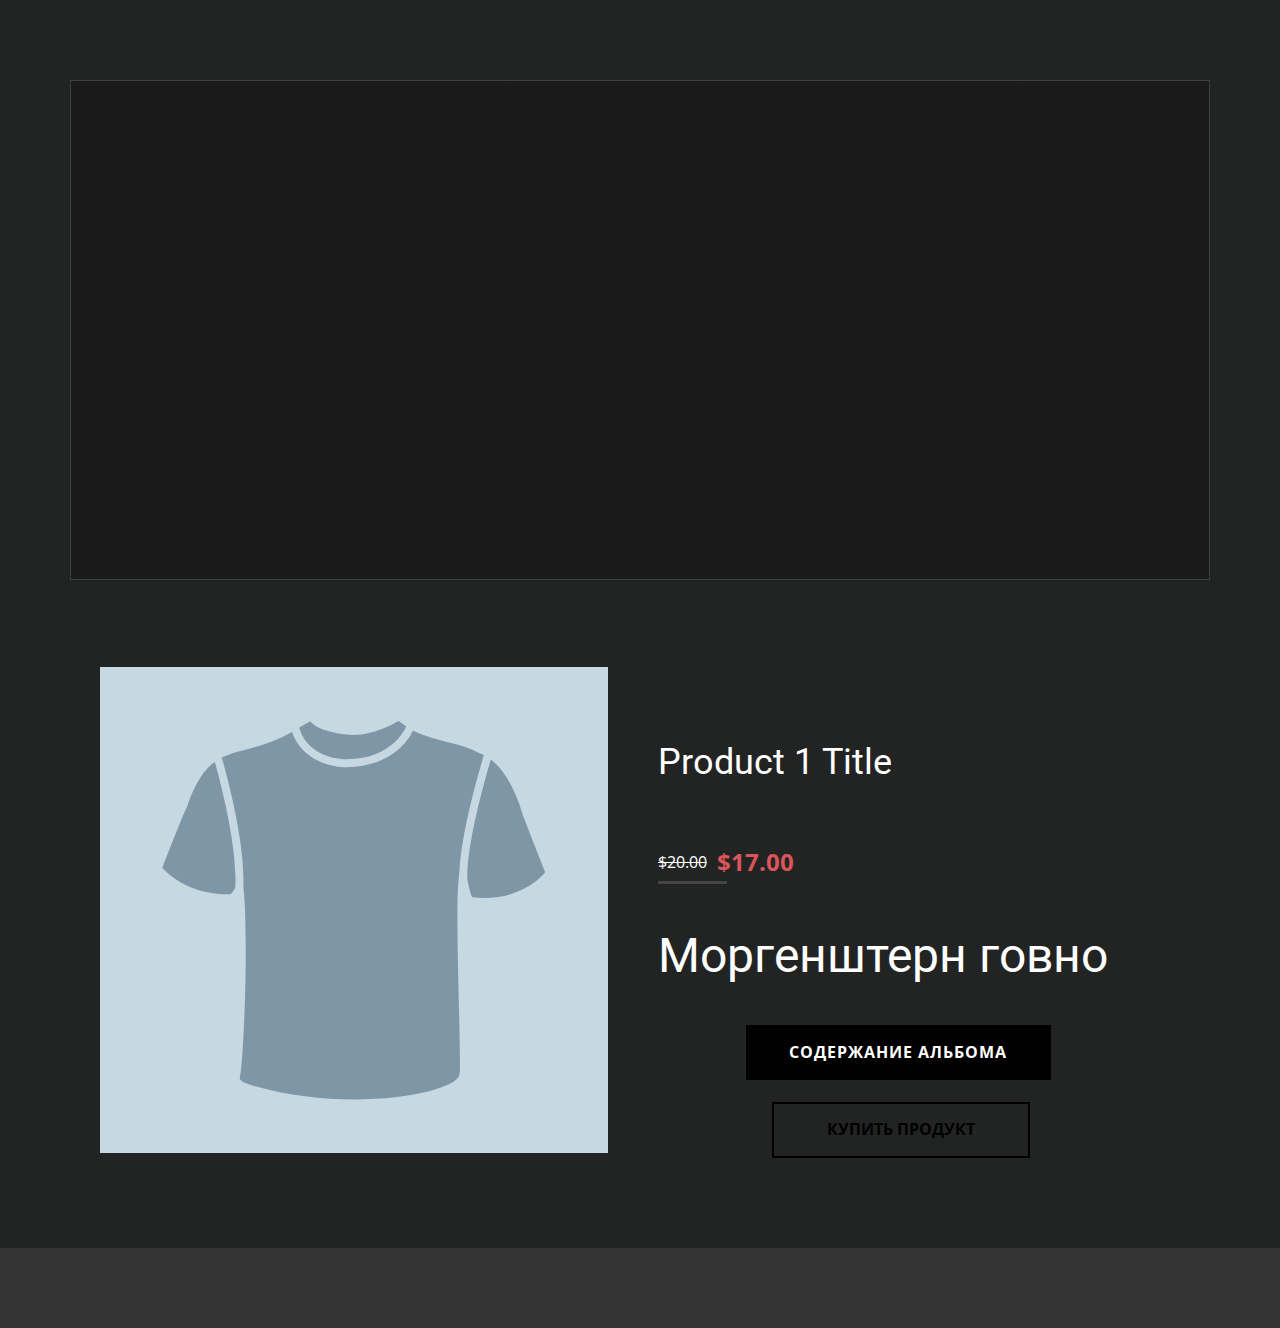
==== index.html @ 0ee5b2e6 "0.3" ====
<!DOCTYPE html>
<html style="font-size: 16px;" lang="ru"><head>
    <meta name="viewport" content="width=device-width, initial-scale=1.0">
    <meta charset="utf-8">
    <meta name="keywords" content="Product 1 Title, Моргенштерн говно">
    <meta name="description" content="">
    <title>Главная</title>
    <link rel="stylesheet" href="nicepage.css" media="screen">
<link rel="stylesheet" href="Главная.css" media="screen">
    <script class="u-script" type="text/javascript" src="jquery.js" "="" defer=""></script>
    <script class="u-script" type="text/javascript" src="nicepage.js" "="" defer=""></script>
    <meta name="generator" content="Nicepage 4.17.10, nicepage.com">
    <link id="u-theme-google-font" rel="stylesheet" href="https://fonts.googleapis.com/css?family=Roboto:100,100i,300,300i,400,400i,500,500i,700,700i,900,900i|Open+Sans:300,300i,400,400i,500,500i,600,600i,700,700i,800,800i">
    
    
    
    <script type="application/ld+json">{
		"@context": "http://schema.org",
		"@type": "Organization",
		"name": ""
}</script>
    <meta name="theme-color" content="#478ac9">
    <meta property="og:title" content="Главная">
    <meta property="og:type" content="website">
  </head>
  <body data-home-page="Главная.html" data-home-page-title="Главная" class="u-body u-xl-mode" data-lang="ru"><header class="u-clearfix u-custom-color-1 u-header u-header" id="sec-eee0"><div class="u-clearfix u-sheet u-sheet-1">
        <nav class="u-menu u-menu-one-level u-offcanvas u-menu-1">
          <div class="menu-collapse" style="font-size: 1rem; letter-spacing: 0px;">
            <a class="u-button-style u-custom-left-right-menu-spacing u-custom-padding-bottom u-custom-top-bottom-menu-spacing u-nav-link u-text-active-palette-1-base u-text-hover-palette-2-base" href="#">
              <svg class="u-svg-link" viewBox="0 0 24 24"><use xmlns:xlink="http://www.w3.org/1999/xlink" xlink:href="#menu-hamburger"></use></svg>
              <svg class="u-svg-content" version="1.1" id="menu-hamburger" viewBox="0 0 16 16" x="0px" y="0px" xmlns:xlink="http://www.w3.org/1999/xlink" xmlns="http://www.w3.org/2000/svg"><g><rect y="1" width="16" height="2"></rect><rect y="7" width="16" height="2"></rect><rect y="13" width="16" height="2"></rect>
</g></svg>
            </a>
          </div>
          <div class="u-custom-menu u-nav-container">
            <ul class="u-nav u-unstyled u-nav-1"><li class="u-nav-item"><a class="u-button-style u-nav-link u-text-active-palette-1-base u-text-hover-palette-2-base" href="Главная.html" style="padding: 10px 20px;">Главная</a>
</li><li class="u-nav-item"><a class="u-button-style u-nav-link u-text-active-palette-1-base u-text-hover-palette-2-base" href="О-нас.html" style="padding: 10px 20px;">О нас</a>
</li><li class="u-nav-item"><a class="u-button-style u-nav-link u-text-active-palette-1-base u-text-hover-palette-2-base" href="Контакты.html" style="padding: 10px 20px;">Контакты</a>
</li></ul>
          </div>
          <div class="u-custom-menu u-nav-container-collapse">
            <div class="u-black u-container-style u-inner-container-layout u-opacity u-opacity-95 u-sidenav">
              <div class="u-inner-container-layout u-sidenav-overflow">
                <div class="u-menu-close"></div>
                <ul class="u-align-center u-nav u-popupmenu-items u-unstyled u-nav-2"><li class="u-nav-item"><a class="u-button-style u-nav-link" href="Главная.html">Главная</a>
</li><li class="u-nav-item"><a class="u-button-style u-nav-link" href="О-нас.html">О нас</a>
</li><li class="u-nav-item"><a class="u-button-style u-nav-link" href="Контакты.html">Контакты</a>
</li></ul>
              </div>
            </div>
            <div class="u-black u-menu-overlay u-opacity u-opacity-70"></div>
          </div>
        </nav>
      </div></header>
    <section class="u-clearfix u-custom-color-1 u-section-1" id="sec-43b4">
      <div class="u-border-1 u-border-grey-75 u-clearfix u-image u-image-default u-shading u-sheet u-image-1" data-image-width="2520" data-image-height="1418"></div>
    </section>
    <section class="u-clearfix u-custom-color-1 u-section-2" id="sec-ac0f">
      <div class="u-clearfix u-sheet u-valign-middle-lg u-valign-middle-md u-valign-middle-sm u-valign-middle-xl u-sheet-1"><!--product--><!--product_options_json--><!--{"source":""}--><!--/product_options_json--><!--product_item-->
        <div class="u-container-style u-expanded-width u-product u-product-1">
          <div class="u-container-layout u-valign-top u-container-layout-1"><!--product_image-->
            <img alt="" class="u-image u-image-default u-product-control u-image-1" data-image-width="2000" data-image-height="1333" src="[data-uri]"><!--/product_image--><!--product_title-->
            <h2 class="u-product-control u-text u-text-default u-text-1">
              <a class="u-product-title-link" href="#"><!--product_title_content-->Product 1 Title<!--/product_title_content--></a>
            </h2><!--/product_title--><!--product_price-->
            <div class="u-product-control u-product-price u-product-price-1" data-animation-name="" data-animation-duration="0" data-animation-direction="">
              <div class="u-price-wrapper u-spacing-10"><!--product_old_price-->
                <div class="u-old-price" style="text-decoration: line-through !important;"><!--product_old_price_content-->$20.00<!--/product_old_price_content--></div><!--/product_old_price--><!--product_regular_price-->
                <div class="u-price u-text-palette-2-base" style="font-size: 1.5rem; font-weight: 700;"><!--product_regular_price_content-->$17.00<!--/product_regular_price_content--></div><!--/product_regular_price-->
              </div>
            </div><!--/product_price-->
            <div class="u-border-3 u-border-grey-dark-1 u-line u-line-horizontal u-line-1"></div>
            <h1 class="u-text u-text-default u-text-2">Моргенштерн говно</h1><!--product_button--><!--options_json--><!--{"clickType":"add-to-cart","content":"сОДЕРЖАНИЕ аЛЬБОМА"}--><!--/options_json-->
            <a href="Страница-1.html" data-page-id="207526385" class="u-black u-border-2 u-border-black u-btn u-button-style u-hover-black u-product-control u-btn-1" data-animation-name="" data-animation-duration="0" data-animation-delay="0" data-animation-direction=""><!--product_button_content-->сОДЕРЖАНИЕ аЛЬБОМА<!--/product_button_content--></a><!--/product_button--><!--product_button--><!--options_json--><!--{"clickType":"add-to-cart","content":"купить продукт"}--><!--/options_json-->
            <a href="#" class="u-border-2 u-border-black u-btn u-button-style u-hover-black u-none u-product-control u-text-black u-text-hover-white u-btn-2" data-animation-name="" data-animation-duration="0" data-animation-delay="0" data-animation-direction=""><!--product_button_content-->купить продукт<!--/product_button_content--></a><!--/product_button-->
          </div>
        </div><!--/product_item--><!--/product-->
      </div>
    </section>
    
    
    
    <section class="u-backlink u-clearfix u-grey-80">
      <a class="u-link" href="https://nicepage.com/website-templates" target="_blank">
        <span></span>
      </a>
      <p class="u-text">
        <span></span>
      </p>
      <a class="u-link" href="" target="_blank">
        <span></span>
      </a>
    </section>
  
</body></html>
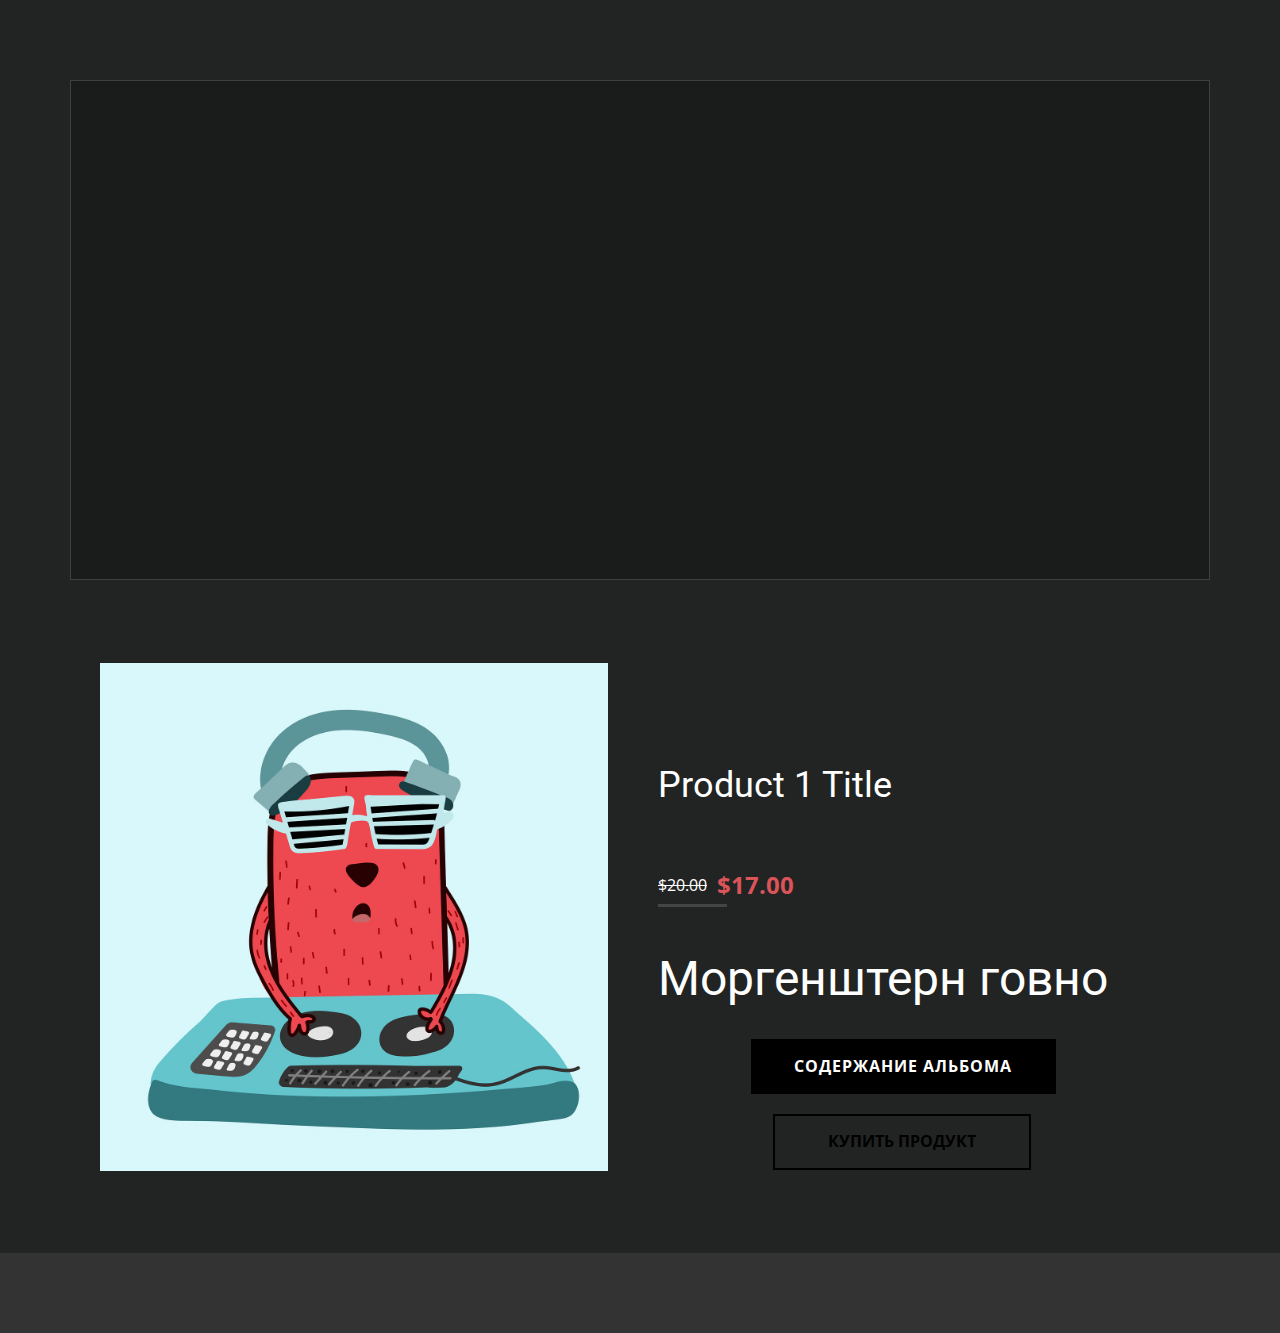
==== commit e417fd7b: "0.7" ====
--- a/index.html
+++ b/index.html
@@ -58,21 +58,21 @@
     <section class="u-clearfix u-custom-color-1 u-section-2" id="sec-ac0f">
       <div class="u-clearfix u-sheet u-valign-middle-lg u-valign-middle-md u-valign-middle-sm u-valign-middle-xl u-sheet-1"><!--product--><!--product_options_json--><!--{"source":""}--><!--/product_options_json--><!--product_item-->
         <div class="u-container-style u-expanded-width u-product u-product-1">
-          <div class="u-container-layout u-valign-top u-container-layout-1"><!--product_image-->
-            <img alt="" class="u-image u-image-default u-product-control u-image-1" data-image-width="2000" data-image-height="1333" src="[data-uri]"><!--/product_image--><!--product_title-->
-            <h2 class="u-product-control u-text u-text-default u-text-1">
+          <div class="u-container-layout u-container-layout-1"><!--product_image-->
+            <img alt="" class="u-image u-image-default u-product-control u-image-1" data-image-width="150" data-image-height="150" src="images/2b915c2a895e549ed6a4b6221cbbdcd341497d8ea72bd426b400247740a8a2688f71a27698e045786a04c892f76819542f45718bb721fc2235f9f7_1280.jpg" data-animation-name="customAnimationIn" data-animation-duration="2000" data-animation-direction=""><!--/product_image--><!--product_title-->
+            <h2 class="u-product-control u-text u-text-default u-text-1" data-animation-name="customAnimationIn" data-animation-duration="1000">
               <a class="u-product-title-link" href="#"><!--product_title_content-->Product 1 Title<!--/product_title_content--></a>
             </h2><!--/product_title--><!--product_price-->
-            <div class="u-product-control u-product-price u-product-price-1" data-animation-name="" data-animation-duration="0" data-animation-direction="">
+            <div class="u-product-control u-product-price u-product-price-1" data-animation-name="customAnimationIn" data-animation-duration="1000" data-animation-direction="">
               <div class="u-price-wrapper u-spacing-10"><!--product_old_price-->
                 <div class="u-old-price" style="text-decoration: line-through !important;"><!--product_old_price_content-->$20.00<!--/product_old_price_content--></div><!--/product_old_price--><!--product_regular_price-->
                 <div class="u-price u-text-palette-2-base" style="font-size: 1.5rem; font-weight: 700;"><!--product_regular_price_content-->$17.00<!--/product_regular_price_content--></div><!--/product_regular_price-->
               </div>
             </div><!--/product_price-->
             <div class="u-border-3 u-border-grey-dark-1 u-line u-line-horizontal u-line-1"></div>
-            <h1 class="u-text u-text-default u-text-2">Моргенштерн говно</h1><!--product_button--><!--options_json--><!--{"clickType":"add-to-cart","content":"сОДЕРЖАНИЕ аЛЬБОМА"}--><!--/options_json-->
-            <a href="Страница-1.html" data-page-id="207526385" class="u-black u-border-2 u-border-black u-btn u-button-style u-hover-black u-product-control u-btn-1" data-animation-name="" data-animation-duration="0" data-animation-delay="0" data-animation-direction=""><!--product_button_content-->сОДЕРЖАНИЕ аЛЬБОМА<!--/product_button_content--></a><!--/product_button--><!--product_button--><!--options_json--><!--{"clickType":"add-to-cart","content":"купить продукт"}--><!--/options_json-->
-            <a href="#" class="u-border-2 u-border-black u-btn u-button-style u-hover-black u-none u-product-control u-text-black u-text-hover-white u-btn-2" data-animation-name="" data-animation-duration="0" data-animation-delay="0" data-animation-direction=""><!--product_button_content-->купить продукт<!--/product_button_content--></a><!--/product_button-->
+            <h1 class="u-text u-text-default u-text-2" data-animation-name="customAnimationIn" data-animation-duration="1000">Моргенштерн говно</h1><!--product_button--><!--options_json--><!--{"clickType":"add-to-cart","content":"сОДЕРЖАНИЕ аЛЬБОМА"}--><!--/options_json-->
+            <a href="Страница-1.html" data-page-id="207526385" class="u-black u-border-2 u-border-black u-btn u-button-style u-hover-black u-product-control u-btn-1" data-animation-name="customAnimationIn" data-animation-duration="1000" data-animation-delay="0" data-animation-direction=""><!--product_button_content-->сОДЕРЖАНИЕ аЛЬБОМА<!--/product_button_content--></a><!--/product_button--><!--product_button--><!--options_json--><!--{"clickType":"add-to-cart","content":"купить продукт"}--><!--/options_json-->
+            <a href="#" class="u-border-2 u-border-black u-btn u-button-style u-hover-black u-none u-product-control u-text-black u-text-hover-white u-btn-2" data-animation-name="customAnimationIn" data-animation-duration="1000" data-animation-delay="0" data-animation-direction=""><!--product_button_content-->купить продукт<!--/product_button_content--></a><!--/product_button-->
           </div>
         </div><!--/product_item--><!--/product-->
       </div>
--- a/Главная.css
+++ b/Главная.css
@@ -39,23 +39,23 @@
 }
 
 .u-section-2 .u-product-1 {
-  min-height: 548px;
+  min-height: 553px;
   height: auto;
   margin: 60px auto;
 }
 
 .u-section-2 .u-container-layout-1 {
-  padding: 27px 30px;
+  padding: 23px 30px;
 }
 
 .u-section-2 .u-image-1 {
   width: 508px;
-  height: 486px;
+  height: 508px;
   margin: 0 auto 0 0;
 }
 
 .u-section-2 .u-text-1 {
-  margin: -410px 288px 0 auto;
+  margin: -405px 288px 0 auto;
 }
 
 .u-section-2 .u-product-price-1 {
@@ -79,7 +79,7 @@
   font-weight: 700;
   letter-spacing: 1px;
   background-image: none;
-  margin: 42px 129px 0 auto;
+  margin: 33px 124px 0 auto;
   padding: 13px 42px 13px 41px;
 }
 
@@ -87,7 +87,7 @@
   border-style: solid;
   text-transform: uppercase;
   font-weight: 700;
-  margin: 22px 150px 0 auto;
+  margin: 20px 149px 0 auto;
   padding: 13px 53px;
 }
 
@@ -108,7 +108,6 @@
 
   .u-section-2 .u-text-1 {
     width: auto;
-    margin-top: -414px;
     margin-left: 470px;
   }
 
@@ -198,7 +197,6 @@
   }
 
   .u-section-2 .u-btn-2 {
-    margin-top: 20px;
     margin-right: auto;
     margin-left: 0;
   }
@@ -223,40 +221,72 @@
 
   .u-section-2 .u-image-1 {
     width: 320px;
-    height: 306px;
+    height: 320px;
+    --animation-custom_in-translate_x: -300px;
+    --animation-custom_in-translate_y: 0px;
+    --animation-custom_in-opacity: 0;
+    --animation-custom_in-rotate: 0deg;
+    --animation-custom_in-scale: 1;
+    animation-timing-function: linear;
+    margin-top: 54px;
+    margin-left: auto;
+  }
+
+  .u-section-2 .u-text-1 {
+    --animation-custom_in-translate_x: -200px;
+    --animation-custom_in-scale: 1;
+    margin-top: 11px;
+    margin-right: auto;
     margin-left: 10px;
   }
 
-  .u-section-2 .u-text-1 {
-    margin-right: 116px;
-    margin-left: 10px;
-  }
-
   .u-section-2 .u-product-price-1 {
-    margin-left: 10px;
-    margin-right: 10px;
+    --animation-custom_in-translate_x: -200px;
+    --animation-custom_in-translate_y: 0px;
+    --animation-custom_in-opacity: 0;
+    --animation-custom_in-rotate: 0deg;
+    --animation-custom_in-scale: 1;
+    margin-top: 19px;
+    margin-right: auto;
+    margin-left: 7px;
   }
 
   .u-section-2 .u-line-1 {
-    margin-left: 10px;
+    margin-top: -9px;
+    margin-left: 41px;
   }
 
   .u-section-2 .u-text-2 {
     width: auto;
-    margin-top: 37px;
+    --animation-custom_in-translate_x: -200px;
+    --animation-custom_in-translate_y: 0px;
+    --animation-custom_in-opacity: 0;
+    --animation-custom_in-rotate: 0deg;
+    --animation-custom_in-scale: 1;
+    margin-top: 41px;
     margin-left: 10px;
   }
 
   .u-section-2 .u-btn-1 {
-    margin-top: 13px;
-    margin-right: auto;
-    margin-left: 10px;
+    --animation-custom_in-translate_x: -200px;
+    --animation-custom_in-translate_y: 0px;
+    --animation-custom_in-opacity: 0;
+    --animation-custom_in-rotate: 0deg;
+    --animation-custom_in-scale: 1;
+    margin-top: 42px;
+    margin-right: auto;
+    margin-left: 37px;
     padding-right: 13px;
     padding-left: 12px;
   }
 
   .u-section-2 .u-btn-2 {
-    margin-top: 10px;
+    --animation-custom_in-translate_x: -200px;
+    --animation-custom_in-translate_y: 0px;
+    --animation-custom_in-opacity: 0;
+    --animation-custom_in-rotate: 0deg;
+    --animation-custom_in-scale: 1;
+    margin-top: 48px;
     margin-left: 10px;
   }
 }